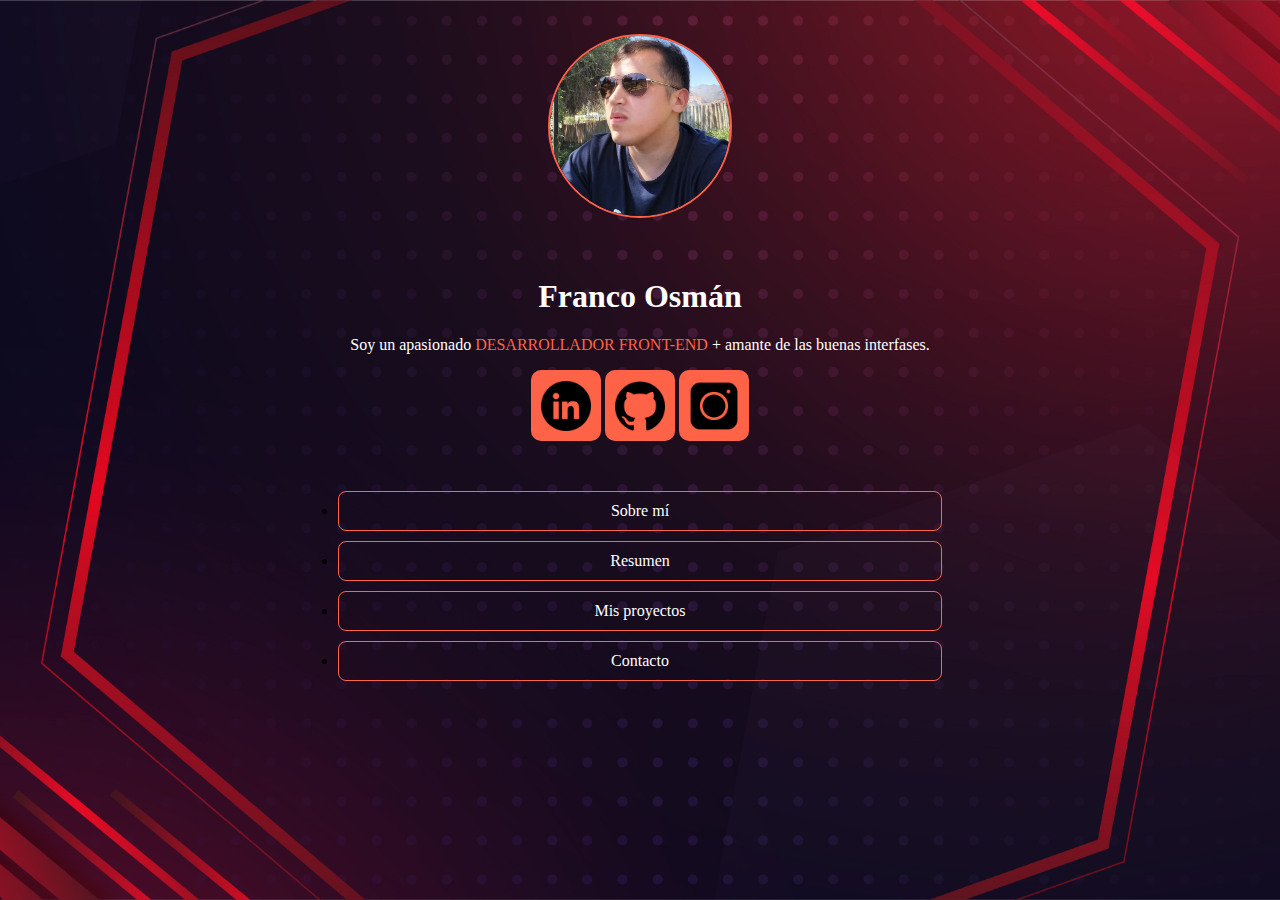
==== index.html @ 3772f9e6 "Portfolio 13-04" ====
<!DOCTYPE html>
<html lang="en">

<head>
    <meta charset="UTF-8">
    <meta http-equiv="X-UA-Compatible" content="IE=edge">
    <meta name="viewport" content="width=, initial-scale=1.0">
    <title>Franco Osmán | Desarrollador Front-End</title>
    <link rel="stylesheet" href="/css/landingpage.css">
    <!-- CSS only -->
    <link href="https://cdn.jsdelivr.net/npm/bootstrap@5.1.3/dist/css/bootstrap.min.css" rel="stylesheet"
        integrity="sha384-1BmE4kWBq78iYhFldvKuhfTAU6auU8tT94WrHftjDbrCEXSU1oBoqyl2QvZ6jIW3" crossorigin="anonymous">
</head>

<body>
    <!-- PRESENTACIÓN -->

    <div class="container-padre" id="inicio">
        <div class="box1">
            <img class="fotoPerfil" src="/asset/foto-perfil.jpg" alt="">
        </div>
        <div class="box2">
            <h1>Franco Osmán</h1>
            <p>Soy un apasionado <span>DESARROLLADOR FRONT-END</span> + amante de las buenas interfases.</p>

        </div>
        <div class="box3">
            <a href="https://www.linkedin.com/in/franco-emanuel-osm%C3%A1n-288898200/"><img class="icon-contacto"
                    src="/asset/linkedin.png" alt=""></a>
            <a href="https://github.com/Francoosman12"><img class="icon-contacto" src="/asset/github.png" alt=""></a>
            <a href="https://www.instagram.com/fran_osman12/?hl=es"><img class="icon-contacto" src="/asset/instagram.png" alt=""></a>
        </div>
        <div class="box4">
            <ul class="lista">
                <li class="lista1">
                    <a href="/sobremi.html" class="ov-btn-grow-skew">Sobre mí</a>
                </li>
                <li class="lista1">
                    <a href="/resumen.html" class="ov-btn-grow-skew">Resumen</a>
                </li>
                <li class="lista1">
                    <a href="/proyectos.html" class="ov-btn-grow-skew">Mis proyectos</a>
                </li>
                <li class="lista1">
                    <a href="/contacto.html" class="ov-btn-grow-skew">Contacto</a>
                </li>
            </ul>
        </div>
    </div>

    <!-- FIN DE PRESENTACIÓN -->


    <!-- JavaScript Bundle with Popper -->
    <script src="https://cdn.jsdelivr.net/npm/bootstrap@5.1.3/dist/js/bootstrap.bundle.min.js"
        integrity="sha384-ka7Sk0Gln4gmtz2MlQnikT1wXgYsOg+OMhuP+IlRH9sENBO0LRn5q+8nbTov4+1p"
        crossorigin="anonymous"></script>
</body>

</html>
---- css/landingpage.css ----
body{
    background-image: url(/asset/ABSTRACT_BACKGROUND_01.jpg);
    background-position: center center;
    background-repeat: no-repeat;
    background-attachment: fixed;
    background-size: cover;
    display: block;
}
html{
    margin: 2% 10%;
}
.container-padre{
    display: block;
    justify-content: center;
}
.box1{
    text-align: center;
}
.fotoPerfil{
    height: 180px;
    width: 180px;
    border-radius: 50%;
    border: 2px solid tomato;
    justify-content: center;
}
.fotoPerfil:hover{
border: 7px solid red;
height: 200px;
width: 200px;
}
.box2{
    color: white;
    padding-top: 35px;
    text-align: center;
}
span{
    color: tomato;
}
.box3{
    text-align: center;
}
.icon-contacto{
    width: 50px;
    height: 50px;
    padding: 1%;
    margin-bottom: 1%;
    background-color: tomato;
    border-radius: 10px;
}

.icon-contacto:hover{
    background-color: red;
    width: 55px;
    height: 55px;
}
.box4{
    text-align: center;
}

.lista{
    padding-top: 10px;
    padding-left: 20%;
    padding-right: 20%;
}
.lista1{
    padding-top: 10px;
}

/*** ESTILOS BOTÓN GROW SKEW ***/
.ov-btn-grow-skew {
    background: 0; /* color de fondo */
    color: #fff; /* color de fuente */
    border: 1px solid tomato; /* tamaño y color de borde */
    padding: 10px;
    border-radius: 8px; /* redondear bordes */
    position: relative;
    z-index: 1;
    overflow: hidden;
    display: block;
    text-decoration: none;
    text-align: center;
  }
  .ov-btn-grow-skew:hover {
    color: #fff;/* color de fuente hover */
  }
  .ov-btn-grow-skew::after {
    content: "";
    background: red; /* color de fondo hover */
    position: absolute;
    z-index: -1;
    padding: 16px 20px;
    display: block;
    left: -20%;
    right: -20%;
    top: 0;
    bottom: 0;
    transform: skewX(-45deg) scale(0, 1);
    transition: all 0.3s ease;
  }
  .ov-btn-grow-skew:hover::after {
    transition: all 0.3s ease-out;
    transform: skewX(-45deg) scale(1, 1);
  }
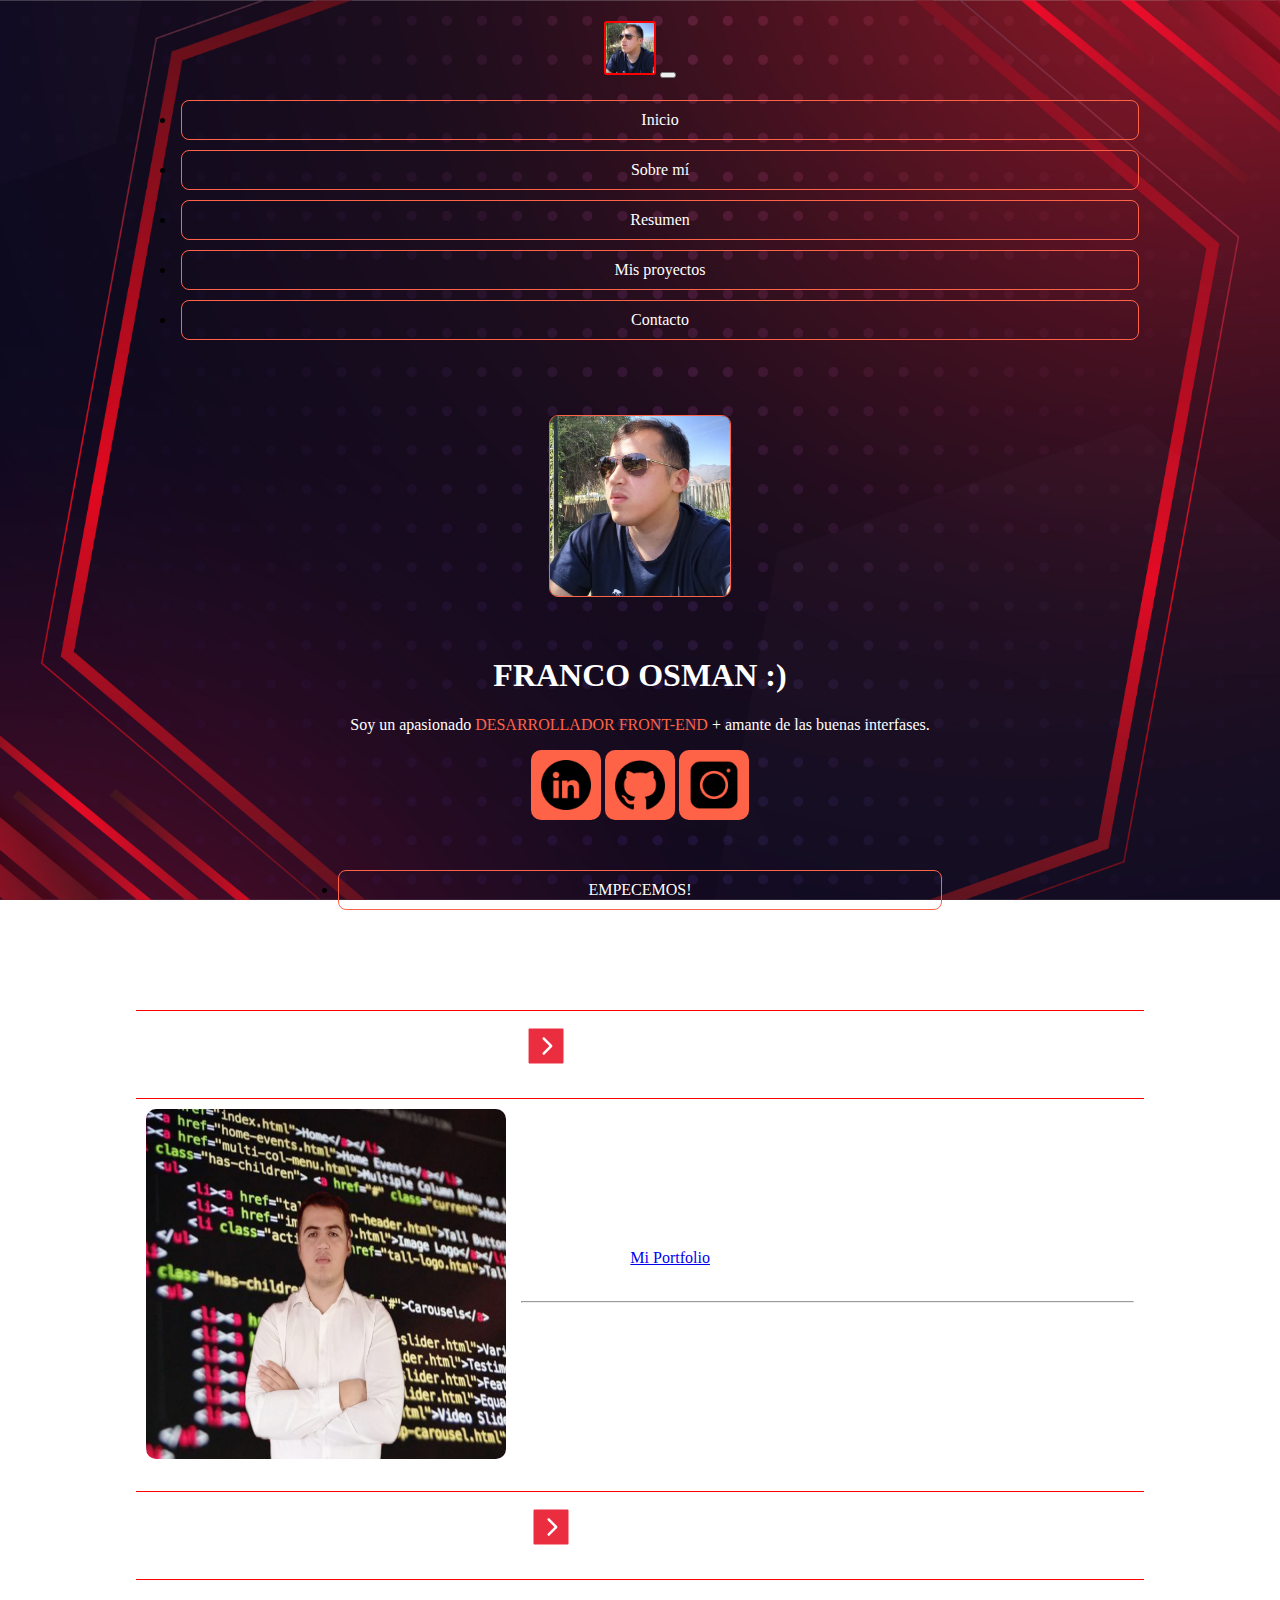
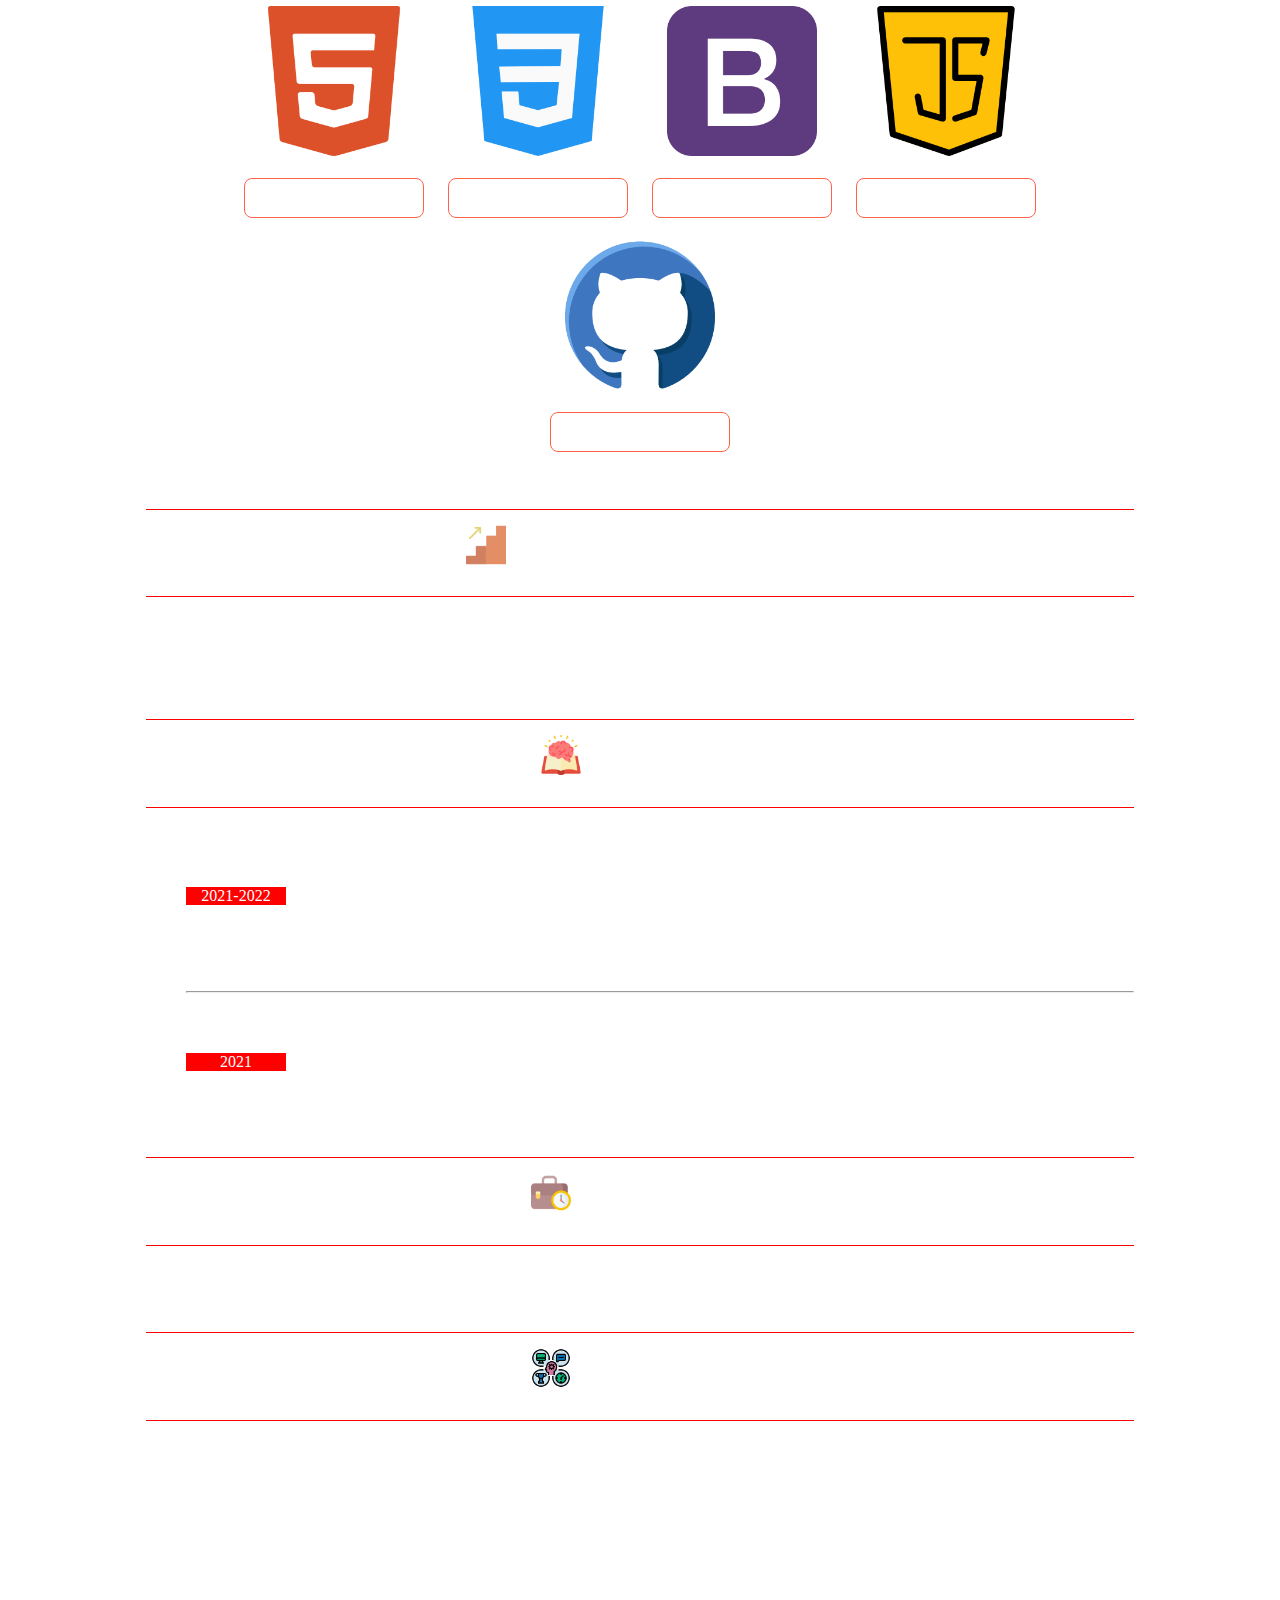
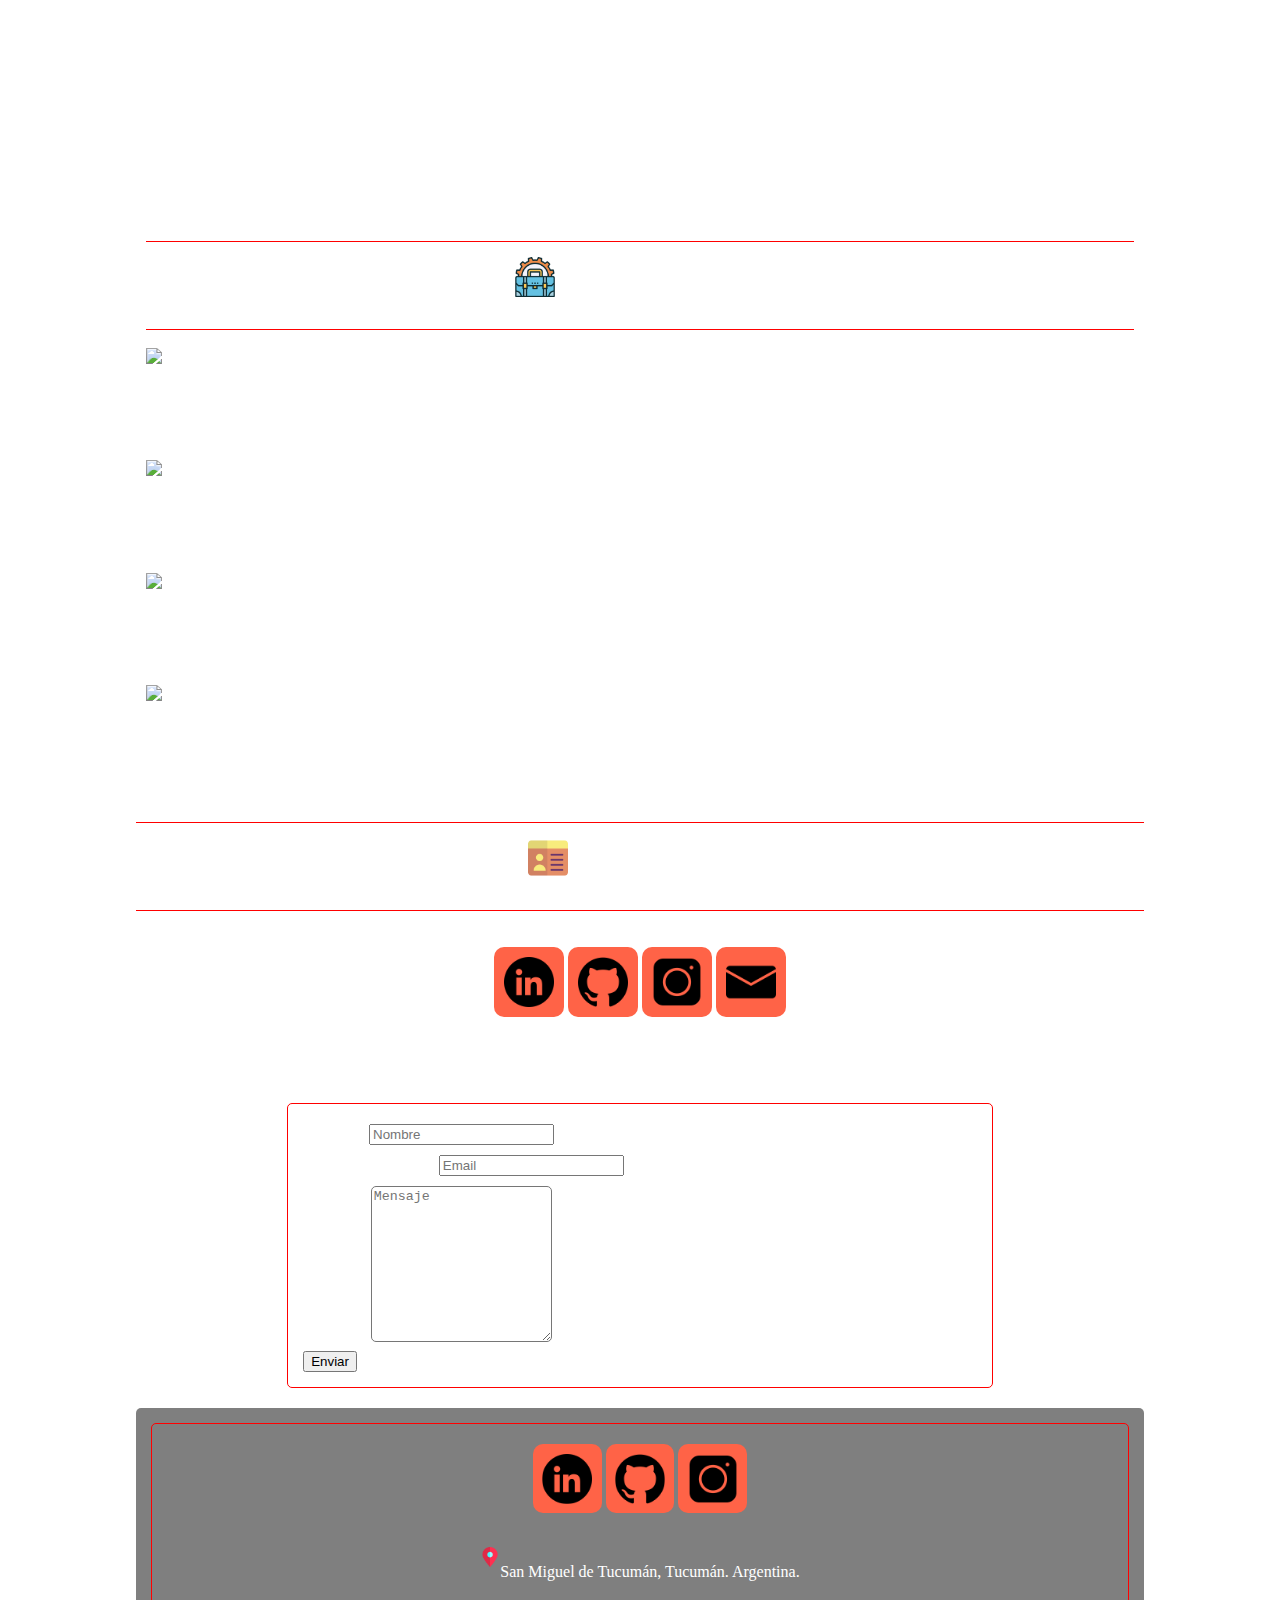
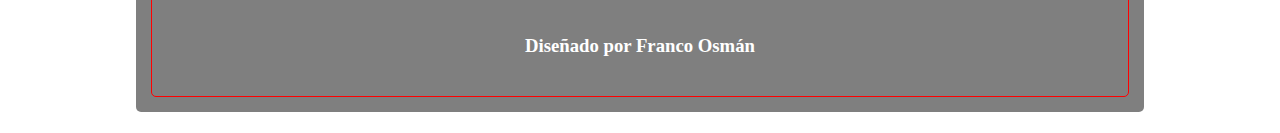
==== commit 9801a0fa: "Hice correcciones en la landig page y me falta separar bien las secciones" ====
--- a/index.html
+++ b/index.html
@@ -4,8 +4,12 @@
 <head>
     <meta charset="UTF-8">
     <meta http-equiv="X-UA-Compatible" content="IE=edge">
-    <meta name="viewport" content="width=, initial-scale=1.0">
+    <meta name="viewport" content="width=device-width, initial-scale=1.0">
     <title>Franco Osmán | Desarrollador Front-End</title>
+    <link rel="stylesheet" href="/css/index.css">
+    <link rel="stylesheet" href="/css/proyectos.css">
+    <link rel="stylesheet" href="/css/contacto.css">
+    <link rel="stylesheet" href="/css/resumen.css">
     <link rel="stylesheet" href="/css/landingpage.css">
     <!-- CSS only -->
     <link href="https://cdn.jsdelivr.net/npm/bootstrap@5.1.3/dist/css/bootstrap.min.css" rel="stylesheet"
@@ -13,44 +17,388 @@
 </head>
 
 <body>
-    <!-- PRESENTACIÓN -->
-
-    <div class="container-padre" id="inicio">
-        <div class="box1">
-            <img class="fotoPerfil" src="/asset/foto-perfil.jpg" alt="">
+    <div class="loader"></div>
+    <!-- SOBRE MÍ -->
+
+    <div id="sobremi">
+
+        <!-- Navbar -->
+
+        <nav class="navbar navbar-expand-lg navbar-dark">
+            <div class="container-fluid">
+                <a class="navbar-brand" href="#"><img class="foto-navbar" src="/asset/foto-perfil.jpg" alt=""></a>
+                <button class="navbar-toggler" type="button" data-bs-toggle="collapse"
+                    data-bs-target="#navbarSupportedContent" aria-controls="navbarSupportedContent"
+                    aria-expanded="false" aria-label="Toggle navigation">
+                    <span class="navbar-toggler-icon"></span>
+                </button>
+                <div class="collapse navbar-collapse" id="navbarSupportedContent">
+                    <ul class="navbar-nav">
+                        <li class="nav-item">
+                            <a class="nav-link ov-btn-grow-skew active" aria-current="page" href="/index.html">Inicio</a>
+                        </li>
+                        <li class="nav-item">
+                            <a class="nav-link ov-btn-grow-skew active" href="#sobremi">Sobre mí</a>
+                        </li>
+                        <li class="nav-item">
+                            <a class="nav-link ov-btn-grow-skew active" href="#resumen">Resumen</a>
+                        </li>
+                        <li class="nav-item">
+                            <a class="nav-link ov-btn-grow-skew active" href="#proyectos">Mis proyectos</a>
+                        </li>
+                        <li class="nav-item">
+                            <a class="nav-link ov-btn-grow-skew active" href="#contacto">Contacto</a>
+                        </li>
+                    </ul>
+                </div>
+            </div>
+        </nav>
+
+        <!-- FIN NAVBAR -->
+
+        <!-- PRESENTACIÓN -->
+
+        <div class="container-presentacion" id="inicio">
+            <div class="box1">
+                <img class="fotoPerfil" src="/asset/foto-perfil.jpg" alt="">
+            </div>
+            <div class="box2">
+                <h1>FRANCO OSMAN :)</h1>
+                <p>Soy un apasionado <span>DESARROLLADOR FRONT-END</span> + amante de las buenas interfases.</p>
+
+            </div>
+            <div class="box3">
+                <a href="https://www.linkedin.com/in/franco-emanuel-osm%C3%A1n-288898200/"><img class="icon-contacto"
+                        src="/asset/linkedin.png" alt=""></a>
+                <a href="https://github.com/Francoosman12"><img class="icon-contacto" src="/asset/github.png"
+                        alt=""></a>
+                <a href="https://www.instagram.com/fran_osman12/?hl=es"><img class="icon-contacto"
+                        src="/asset/instagram.png" alt=""></a>
+            </div>
+            <div class="box4">
+                <ul class="lista">
+                    <li class="lista1">
+                        <a href="#contacto" class="ov-btn-grow-skew">EMPECEMOS!</a>
+                    </li>
+
+                </ul>
+            </div>
         </div>
-        <div class="box2">
-            <h1>Franco Osmán</h1>
-            <p>Soy un apasionado <span>DESARROLLADOR FRONT-END</span> + amante de las buenas interfases.</p>
-
+
+        <!-- FIN DE PRESENTACIÓN -->
+
+        <!-- PERFIL -->
+
+        <div id="sobremi" class="perfil">
+            <div class="box-perfil">
+                <div class="titulos">
+                    <img src="/asset/proximo.png" alt="">
+                    <h2>ACERCA DE MÍ</h2>
+                </div>
+                <div class="box-perfil-1">
+                    <div class="fotoperfilcomienzo">
+                        <img class="fotoBoxPerfil" src="/asset/Picsart_22-04-05_13-58-50-4711111111111.jpg" alt="">
+                    </div>
+                    <div class="texto">
+                        <p>Mi objetivo es adentrarme en la industria IT; poder conseguir mi primer empleo y aplicar mis
+                            habilidades y conocimientos.</p>
+
+                        <ul>
+                            <li>País: Argentina</li>
+                            <li>Provincia: Tucumán</li>
+                            <li>Email: francoosman12@gmail.com</li>
+                            <li>Teléfono: +5493816436214</li>
+                            <li>Sitio web: <a href="https://franco-osman.netlify.app/landingpage.html">Mi Portfolio</a>
+                            </li>
+                            <li>Disponibilidad: Libre</li>
+                        </ul>
+                        <hr>
+                        <p>Me considero una persona responsable, detallista y dinámica; con motivación para el
+                            cumplimiento
+                            de objetivos y gran capacidad para el aprendizaje de nuevos conocimientos y superación
+                            de
+                            desafíos.
+                            Con mi formación considero que puedo aportar valor, trabajo en equipo y todo lo necesario
+                            para
+                            cumplir con los proyectos y expectativas que el puesto requiera.</p>
+                    </div>
+                    <br>
+                </div>
+                <br>
+                <div class="box-perfil-2">
+                    <div class="titulos">
+                        <img src="/asset/proximo.png" alt="">
+                        <h2>HABILIDADES</h2>
+                    </div>
+                    <br>
+                    <div class="habilidades">
+                        <div class="imagen-lenguaje">
+                            <div class="nombres">
+                                <img class="image" src="/asset/html5.png" alt="">
+                                <div class="name-lenguaje ov-btn-grow-skew">HTML5</div>
+                            </div>
+                            <div class="nombres">
+                                <img class="image" src="/asset/css-3.png" alt="">
+                                <div class="name-lenguaje ov-btn-grow-skew">CSS</div>
+                            </div>
+                            <div class="nombres">
+                                <img class="image" src="/asset/bootstrap.png" alt="">
+                                <div class="name-lenguaje ov-btn-grow-skew">BOOTSTRAP</div>
+                            </div>
+                            <div class="nombres">
+                                <img class="image" src="/asset/java-script.png" alt="">
+                                <div class="name-lenguaje ov-btn-grow-skew">JAVASCRIPT</div>
+                            </div>
+                            <div class="nombres">
+                                <img class="image" src="/asset/github2.png" alt="">
+                                <div class="name-lenguaje ov-btn-grow-skew">GITHUB</div>
+                            </div>
+                        </div>
+                    </div>
+                    <br>
+                </div>
+            </div>
         </div>
-        <div class="box3">
-            <a href="https://www.linkedin.com/in/franco-emanuel-osm%C3%A1n-288898200/"><img class="icon-contacto"
-                    src="/asset/linkedin.png" alt=""></a>
-            <a href="https://github.com/Francoosman12"><img class="icon-contacto" src="/asset/github.png" alt=""></a>
-            <a href="https://www.instagram.com/fran_osman12/?hl=es"><img class="icon-contacto" src="/asset/instagram.png" alt=""></a>
-        </div>
-        <div class="box4">
-            <ul class="lista">
-                <li class="lista1">
-                    <a href="/sobremi.html" class="ov-btn-grow-skew">Sobre mí</a>
-                </li>
-                <li class="lista1">
-                    <a href="/resumen.html" class="ov-btn-grow-skew">Resumen</a>
-                </li>
-                <li class="lista1">
-                    <a href="/proyectos.html" class="ov-btn-grow-skew">Mis proyectos</a>
-                </li>
-                <li class="lista1">
-                    <a href="/contacto.html" class="ov-btn-grow-skew">Contacto</a>
-                </li>
-            </ul>
-        </div>
+
+        <!-- FIN PERFIL -->
+
+        <!-- RESUMEN -->
+
+        <nav id="resumen" class="resumen">
+            <nav class="box-resumen">
+                <nav class="box-carrera">
+                    <div class="titulos">
+                        <img src="/asset/stairs.png" alt="">
+                        <h2>CARRERA PROFESIONAL</h2>
+                    </div>
+                    <br>
+                    <P>Soy una persona emprendedora, dedicada y aprendiz de habilidades para la resolución de problemas
+                        y la eficacia del tiempo. Al trabajar en equipo me llevo bien; creo siempre que mi compañero
+                        tiene las mismas capacidades que tenemos todos para resolver una situación. Así también,
+                        puedo tomar la iniciativa por mi cuenta y liderar el camino a la solución. Trabajo de forma
+                        comprometida en mi desarrollo como profesional para mejorar mis habilidades. Estoy dispuesto al
+                        aprendizaje de nuevas tecnologías adicionales y lenguajes. </P>
+                </nav>
+                <nav class="box-educacion">
+                    <div class="titulos">
+                        <img src="/asset/libro.png" alt="">
+                        <h2>EDUCACIÓN</h2>
+                    </div>
+                    <br>
+                    <ul>
+                        <li>
+                            <h4>DESARROLLADOR FULL-STACK</h4>
+                            <div class="años">2021-2022</div>
+                            <br>
+                            <p>Realizo actualmente el curso de Desarrollador web Full-Stack en Rolling Code School. Al
+                                final de mi cursado seré un Desarrollador Front-End, Back-End y también interactuar con
+                                la
+                                Base de Datos.</p>
+                        </li>
+                        <hr>
+                        <li>
+                            <h4>MENTORÍA EN MARKETING DIGITAL</h4>
+                            <div class="años">2021</div>
+                            <br>
+                            <P>Mentoría sobre Marketing Digital, donde aprendí con mucha creatividad el desarrollo para
+                                producir cambios y acompañar el avance y gestión para la mejora y obtención de
+                                resultados positivos para una empresa.</P>
+                        </li>
+                    </ul>
+
+                </nav>
+                <nav class="box-experiencia">
+                    <div class="titulos">
+                        <img src="/asset/horas-laborales.png" alt="">
+                        <h2>EXPERIENCIA</h2>
+                    </div>
+                    <br>
+                    <p>#opentowork</p>
+                    <br>
+                </nav>
+                <nav class="habilidades">
+                    <div class="titulos">
+                        <img src="/asset/desarrollo-de-habilidades.png" alt="">
+                        <h2>HABILIDADES</h2>
+                    </div>
+                    <br>
+                    <div class="titulo-habilidad">
+                        <div class="habilidadesGenerales">
+                            <h5>HTML5</h5>
+                            <div class="progress">
+                                <div class="progress-bar" role="progressbar" style="width: 90%;" aria-valuenow="25"
+                                    aria-valuemin="0" aria-valuemax="100">90%</div>
+                            </div>
+                        </div>
+                        <br>
+                        <div class="habilidadesGenerales">
+                            <h5>CSS</h5>
+                            <div class="progress">
+                                <div class="progress-bar" role="progressbar" style="width: 90%;" aria-valuenow="25"
+                                    aria-valuemin="0" aria-valuemax="100">90%</div>
+                            </div>
+                        </div>
+                        <br>
+                        <div class="habilidadesGenerales">
+                            <h5>JAVASCRIPT</h5>
+                            <div class="progress">
+                                <div class="progress-bar" role="progressbar" style="width: 50%;" aria-valuenow="25"
+                                    aria-valuemin="0" aria-valuemax="100">50%</div>
+                            </div>
+                        </div>
+                        <br>
+                        <div class="habilidadesGenerales">
+                            <h5>BOOTSTRAP</h5>
+                            <div class="progress">
+                                <div class="progress-bar" role="progressbar" style="width: 75%;" aria-valuenow="25"
+                                    aria-valuemin="0" aria-valuemax="100">75%</div>
+                            </div>
+                        </div>
+
+
+
+                    </div>
+                </nav>
+            </nav>
+
+            <!-- FIN RESUMEN -->
+
+            <!-- PROYECTOS -->
+
+            <nav id="proyectos" class="proyectos">
+                <div class="titulos">
+                    <img src="/asset/management.png" alt="">
+                    <h2>MIS PROYECTOS</h2>
+                </div>
+                <br>
+                <div class="tarjetas">
+                    <div class="row row-cols-1 row-cols-md-2 g-4">
+                        <div class="col">
+                            <div class="card bg-danger">
+                                <img src="..." class="card-img-top" alt="...">
+                                <div class="card-body">
+                                    <h5 class="card-title">Card title</h5>
+                                    <p class="card-text">This is a longer card with supporting text below as a natural
+                                        lead-in to additional content. This content is a little bit longer.</p>
+                                </div>
+                            </div>
+                        </div>
+                        <div class="col">
+                            <div class="card bg-danger">
+                                <img src="..." class="card-img-top" alt="...">
+                                <div class="card-body">
+                                    <h5 class="card-title">Card title</h5>
+                                    <p class="card-text">This is a longer card with supporting text below as a natural
+                                        lead-in to additional content. This content is a little bit longer.</p>
+                                </div>
+                            </div>
+                        </div>
+                        <div class="col">
+                            <div class="card bg-danger">
+                                <img src="..." class="card-img-top" alt="...">
+                                <div class="card-body">
+                                    <h5 class="card-title">Card title</h5>
+                                    <p class="card-text">This is a longer card with supporting text below as a natural
+                                        lead-in to additional content.</p>
+                                </div>
+                            </div>
+                        </div>
+                        <div class="col">
+                            <div class="card bg-danger">
+                                <img src="..." class="card-img-top" alt="...">
+                                <div class="card-body">
+                                    <h5 class="card-title">Card title</h5>
+                                    <p class="card-text">This is a longer card with supporting text below as a natural
+                                        lead-in to additional content. This content is a little bit longer.</p>
+                                </div>
+                            </div>
+                        </div>
+                    </div>
+                </div>
+            </nav>
+
+            <!-- FIN PROYECTOS -->
+
+            <!-- CONTACTO -->
+
+            <nav id="contacto" class="contacto">
+                <div class="titulos">
+                    <img src="/asset/contact-information.png" alt="">
+                    <h2>CONTÁCTAME</h2>
+                </div>
+                <br>
+                <br>
+                <div class="box3">
+                    <a href="https://www.linkedin.com/in/franco-emanuel-osm%C3%A1n-288898200/"><img
+                            class="icon-contacto" src="/asset/linkedin.png" alt=""></a>
+                    <a href="https://github.com/Francoosman12"><img class="icon-contacto" src="/asset/github.png"
+                            alt=""></a>
+                    <a href="https://www.instagram.com/fran_osman12/"><img class="icon-contacto"
+                            src="/asset/instagram.png" alt=""></a>
+                    <a href="https://github.com/Francoosman12"><img class="icon-contacto" src="/asset/letter.png"
+                            alt=""></a>
+                </div>
+                <br>
+                <br>
+                ---- O ----
+                <br>
+                <br>
+                <div class="formulario-contacto">
+                    <form class="formulario col-12">
+                        <div class="clase-form">
+                            <div class="form-group">
+                                <label for="inputNombre">Nombre:</label>
+                                <input type="name" class="form-control" id="inputNombre" placeholder="Nombre" required>
+                            </div>
+                        </div>
+                        <div class="clase-form">
+                            <div class="form-group">
+                                <label for="inputEmail">Correo Electrónico:</label>
+                                <input type="email" class="form-control" id="inputEmail" placeholder="Email" required>
+                            </div>
+                        </div>
+                        <div class="clase-form">
+                            <div class="form-group">
+                                <label for="inputMensaje">Mensaje:</label>
+                                <textarea name="" id="inputMensaje" rows="10" class="col-12" style="border-radius: 5px;"
+                                    placeholder="Mensaje" required></textarea>
+                            </div>
+                        </div>
+                        <button type="submit" class="btn btn-danger boton1">Enviar</button>
+                    </form>
+                </div>
+            </nav>
+
+            <!-- FIN CONTACTO -->
+
+            <!-- FOOTER -->
+            <div class="footer">
+                <div class="container-footer">
+                    <div class="redes">
+                        <a href="https://www.linkedin.com/in/franco-emanuel-osm%C3%A1n-288898200/"><img
+                                class="icon-contacto" src="/asset/linkedin.png" alt=""></a>
+                        <a href="https://github.com/Francoosman12"><img class="icon-contacto" src="/asset/github.png"
+                                alt=""></a>
+                        <a href="https://www.instagram.com/fran_osman12/?hl=es"><img class="icon-contacto"
+                                src="/asset//instagram.png" alt=""></a>
+                    </div>
+                    <div class="informacion">
+                        <img src="/asset/location-pin.png" alt="">
+                        <p>San Miguel de Tucumán, Tucumán. Argentina.</p>
+                    </div>
+                    <h3>Diseñado por Franco Osmán</h3>
+                </div>
+            </div>
+
+
     </div>
 
-    <!-- FIN DE PRESENTACIÓN -->
-
-
+    <script src="https://ajax.googleapis.com/ajax/libs/jquery/2.2.4/jquery.min.js"></script>
+    <script type="text/javascript">
+        $(window).load(function() {
+            $(".loader").fadeOut("slow");
+        });
+        </script>
     <!-- JavaScript Bundle with Popper -->
     <script src="https://cdn.jsdelivr.net/npm/bootstrap@5.1.3/dist/js/bootstrap.bundle.min.js"
         integrity="sha384-ka7Sk0Gln4gmtz2MlQnikT1wXgYsOg+OMhuP+IlRH9sENBO0LRn5q+8nbTov4+1p"
--- a/css/index.css
+++ b/css/index.css
@@ -0,0 +1,210 @@
+body{
+    background-image: url(/asset/ABSTRACT_BACKGROUND_01.jpg);
+    background-position: center center;
+    background-repeat: no-repeat;
+    background-attachment: fixed;
+    background-size: cover;
+    display: block;
+}
+html{
+    margin: 1% 10%;
+}
+.loader {
+    position: fixed;
+    left: 0px;
+    top: 0px;
+    width: 100%;
+    height: 100%;
+    z-index: 9999;
+    background: url('images/pageLoader.gif') 50% 50% no-repeat rgb(249,249,249);
+    opacity: .8;
+}
+/*** ESTILOS BOTÓN GROW SKEW ***/
+.ov-btn-grow-skew {
+    background: 0; /* color de fondo */
+    color: #fff; /* color de fuente */
+    border: 1px solid tomato; /* tamaño y color de borde */
+    padding: 10px;
+    border-radius: 8px; /* redondear bordes */
+    position: relative;
+    z-index: 1;
+    overflow: hidden;
+    display: block;
+    text-decoration: none;
+    text-align: center;
+  }
+  .ov-btn-grow-skew:hover {
+    color: #fff;/* color de fuente hover */
+  }
+  .ov-btn-grow-skew::after {
+    content: "";
+    background: red; /* color de fondo hover */
+    position: absolute;
+    z-index: -1;
+    padding: 16px 20px;
+    display: block;
+    left: -20%;
+    right: -20%;
+    top: 0;
+    bottom: 0;
+    transform: skewX(-45deg) scale(0, 1);
+    transition: all 0.3s ease;
+  }
+  .ov-btn-grow-skew:hover::after {
+    transition: all 0.3s ease-out;
+    transform: skewX(-45deg) scale(1, 1);
+  }
+
+ /* NAVBAR*/
+
+ .navbar{
+     text-align: center;
+     background-color: rgba(0, 0, 0, 0);
+     border-radius: 5px;
+ }
+ .foto-navbar{
+     border-radius: 5%;
+     height: 50px;
+     border: 2px solid red;
+ }
+ .nav-link{
+     color: #fff;
+     justify-content: center;
+ }
+ .navbar-brand{
+     color: #fff;
+ }
+ .nav-item{
+
+    padding: 5px;
+ }
+#navbarSupportedContent{
+    justify-content: end;
+}
+
+/* FIN NAVBAR */
+
+/* PERFIL */
+
+.perfil{
+    margin-top: 15px;
+    /* background-color: rgba(0, 0, 0, 0.5); */
+    border-radius: 5px;
+}
+.fotoBoxPerfil{
+    height: 350px;
+    width: 360px;
+    border-radius: 10px;
+}
+.box-perfil-1{
+    display: flex;
+    padding: 10px;
+}
+.box-perfil-1 p{
+    color: #fff;
+}
+.texto{
+    color: #fff;
+    padding-left: 15px;
+}
+
+.titulos{
+    display: flex;
+    justify-content: center;
+    color: #fff;
+    border-top: 1px solid red;
+    border-bottom: 1px solid red;
+    padding: 10px;
+}
+.titulos img{
+    height: 40px;
+    width: 40px;
+    padding: 5px;
+}
+.imagen-lenguaje {
+    display: block;
+    justify-content: center;
+    flex-wrap: wrap;
+    text-align: center;
+}
+.nombres {
+    width: 200px;
+    height: 200px;
+    display: inline-block;
+    align-items: center;
+}
+
+.image {
+    width: 150px;
+    height: 150px;
+    display: inline-block;
+    align-items: center;
+    background-color: transparent;
+    border-radius: 10px;
+    padding: 8px;
+}
+.name-lenguaje {
+    text-align: center;
+    margin: 10px;
+    color: white;
+}
+
+/* FIN PERFIL */
+
+/* FOOTER */
+.footer{
+    text-align: center;
+    background-color: rgba(0, 0, 0, 0.5);
+    margin-top: 15px;
+    padding: 15px;
+    border-radius: 5px;
+    display:block;
+    
+}
+.container-footer{
+    padding: 20px;
+    border: 1px solid red;
+    border-radius: 5px;
+}
+.icon-contacto{
+    width: 50px;
+    height: 50px;
+    padding: 1%;
+    background-color: tomato;
+    border-radius: 10px;
+}
+
+.informacion{
+    padding: 20px;
+    color: #fff;
+    display: flex;
+    justify-content: center;
+}
+
+.informacion img{
+    height: 20px;
+}
+
+@media only screen and (max-width: 850px){
+    .box-perfil-1{
+        display: block;
+        padding: 10px;
+    }
+    .fotoBoxPerfil{
+        height: 200px;
+        width: 200px;
+        border-radius: 5px;
+    }
+    .titulos img{
+       height: 30px;
+       width: 30px;
+    }
+    .texto{
+        padding: 5px;
+    }
+
+    .fotoperfilcomienzo{
+        text-align: center;
+    }
+
+}--- a/css/proyectos.css
+++ b/css/proyectos.css
@@ -0,0 +1,69 @@
+
+/*** ESTILOS BOTÓN GROW SKEW ***/
+.ov-btn-grow-skew {
+    background: 0; /* color de fondo */
+    color: #fff; /* color de fuente */
+    border: 1px solid tomato; /* tamaño y color de borde */
+    padding: 10px;
+    border-radius: 8px; /* redondear bordes */
+    position: relative;
+    z-index: 1;
+    overflow: hidden;
+    display: block;
+    text-decoration: none;
+    text-align: center;
+  }
+  .ov-btn-grow-skew:hover {
+    color: #fff;/* color de fuente hover */
+  }
+  .ov-btn-grow-skew::after {
+    content: "";
+    background: red; /* color de fondo hover */
+    position: absolute;
+    z-index: -1;
+    padding: 16px 20px;
+    display: block;
+    left: -20%;
+    right: -20%;
+    top: 0;
+    bottom: 0;
+    transform: skewX(-45deg) scale(0, 1);
+    transition: all 0.3s ease;
+  }
+  .ov-btn-grow-skew:hover::after {
+    transition: all 0.3s ease-out;
+    transform: skewX(-45deg) scale(1, 1);
+  }
+
+ 
+
+/* TARJETAS */
+.titulos{
+    border-top: 1px solid red;
+    border-bottom: 1px solid red;
+    padding: 10px;
+    display: flex;
+}
+.titulos img{
+    height: 40px;
+    width: 40px;
+}
+.titulos h2{
+    padding-left: 10px;
+    color: #fff;
+}
+.proyectos{
+    margin-top: 15px;
+    /* background-color: rgba(0, 0, 0, 0.5); */
+    padding: 10px;
+    border-radius: 5px;
+}
+.card-group{
+    padding: 10px;
+}
+.card-title{
+    color: #fff;
+}
+/* FIN TARJETAS */
+
+
--- a/css/contacto.css
+++ b/css/contacto.css
@@ -0,0 +1,94 @@
+
+/*** ESTILOS BOTÓN GROW SKEW ***/
+.ov-btn-grow-skew {
+    background: 0; /* color de fondo */
+    color: #fff; /* color de fuente */
+    border: 1px solid tomato; /* tamaño y color de borde */
+    padding: 10px;
+    border-radius: 8px; /* redondear bordes */
+    position: relative;
+    z-index: 1;
+    overflow: hidden;
+    display: block;
+    text-decoration: none;
+    text-align: center;
+  }
+  .ov-btn-grow-skew:hover {
+    color: #fff;/* color de fuente hover */
+  }
+  .ov-btn-grow-skew::after {
+    content: "";
+    background: red; /* color de fondo hover */
+    position: absolute;
+    z-index: -1;
+    padding: 16px 20px;
+    display: block;
+    left: -20%;
+    right: -20%;
+    top: 0;
+    bottom: 0;
+    transform: skewX(-45deg) scale(0, 1);
+    transition: all 0.3s ease;
+  }
+  .ov-btn-grow-skew:hover::after {
+    transition: all 0.3s ease-out;
+    transform: skewX(-45deg) scale(1, 1);
+  }
+
+/* CONTACTO */
+
+.contacto{
+    /* background-color: rgba(0, 0, 0, 0.5); */
+    margin-top: 15px;
+    border-radius: 5px;
+    text-align: center;
+    color: #fff;
+}
+.titulos{
+    border-top: 1px solid red;
+    border-bottom: 1px solid red;
+    padding: 10px;
+    display: flex;
+}
+.titulos img{
+    height: 40px;
+    width: 40px;
+}
+.titulos h2{
+    padding-left: 10px;
+    color: #fff;
+}
+.box3{
+    text-align: center;
+}
+
+.formulario-contacto{
+    text-align: start;
+    display: block;
+    justify-content: center;
+    padding-left: 15%;
+    padding-right: 15%;
+}
+.form-group{
+    padding: 5px;
+    color: #fff;
+}
+.formulario{
+    margin-bottom: 20px;
+    border: 1px solid red;
+    padding: 15px;
+    border-radius: 5px;
+    display: block;
+}
+
+/* FIN CONTACTO */
+
+
+@media only screen and (max-width: 850px){
+    
+    .formulario-contacto{
+        padding-left: 0%;
+        padding-right: 0%;
+    }
+
+}--- a/css/resumen.css
+++ b/css/resumen.css
@@ -0,0 +1,70 @@
+
+/*** ESTILOS BOTÓN GROW SKEW ***/
+.ov-btn-grow-skew {
+    background: 0; /* color de fondo */
+    color: #fff; /* color de fuente */
+    border: 1px solid tomato; /* tamaño y color de borde */
+    padding: 10px;
+    border-radius: 8px; /* redondear bordes */
+    position: relative;
+    z-index: 1;
+    overflow: hidden;
+    display: block;
+    text-decoration: none;
+    text-align: center;
+  }
+  .ov-btn-grow-skew:hover {
+    color: #fff;/* color de fuente hover */
+  }
+  .ov-btn-grow-skew::after {
+    content: "";
+    background: red; /* color de fondo hover */
+    position: absolute;
+    z-index: -1;
+    padding: 16px 20px;
+    display: block;
+    left: -20%;
+    right: -20%;
+    top: 0;
+    bottom: 0;
+    transform: skewX(-45deg) scale(0, 1);
+    transition: all 0.3s ease;
+  }
+  .ov-btn-grow-skew:hover::after {
+    transition: all 0.3s ease-out;
+    transform: skewX(-45deg) scale(1, 1);
+  }
+
+
+/* RESUMEN */
+
+.resumen{
+    display: block;
+    /* background-color: rgba(0, 0, 0, 0.5); */
+    margin-top: 15px;
+    border-radius: 5px;
+    color: #fff;
+}
+.box-resumen{
+    padding: 10px;
+}
+.titulos{
+    border-top: 1px solid red;
+    border-bottom: 1px solid red;
+    padding: 10px;
+    display: flex;
+}
+.titulos img{
+    height: 40px;
+    width: 40px;
+}
+.titulos h2{
+    padding-left: 10px;
+}
+.años{
+    background-color: red;
+    width: 100px;
+    text-align: center;
+}
+
+/* FIN RESUMEN */--- a/css/landingpage.css
+++ b/css/landingpage.css
@@ -1,17 +1,8 @@
-body{
-    background-image: url(/asset/ABSTRACT_BACKGROUND_01.jpg);
-    background-position: center center;
-    background-repeat: no-repeat;
-    background-attachment: fixed;
-    background-size: cover;
-    display: block;
-}
-html{
-    margin: 2% 10%;
-}
-.container-padre{
+.container-presentacion{
     display: block;
     justify-content: center;
+    margin-top: 70px;
+    margin-bottom: 100px;
 }
 .box1{
     text-align: center;
@@ -19,14 +10,14 @@
 .fotoPerfil{
     height: 180px;
     width: 180px;
-    border-radius: 50%;
-    border: 2px solid tomato;
+    border-radius: 5%;
+    border: 1px solid tomato;
     justify-content: center;
 }
 .fotoPerfil:hover{
-border: 7px solid red;
-height: 200px;
-width: 200px;
+border: 2px solid red;
+height: 190px;
+width: 190px;
 }
 .box2{
     color: white;
@@ -50,8 +41,8 @@
 
 .icon-contacto:hover{
     background-color: red;
-    width: 55px;
-    height: 55px;
+    width: 52px;
+    height: 52px;
 }
 .box4{
     text-align: center;
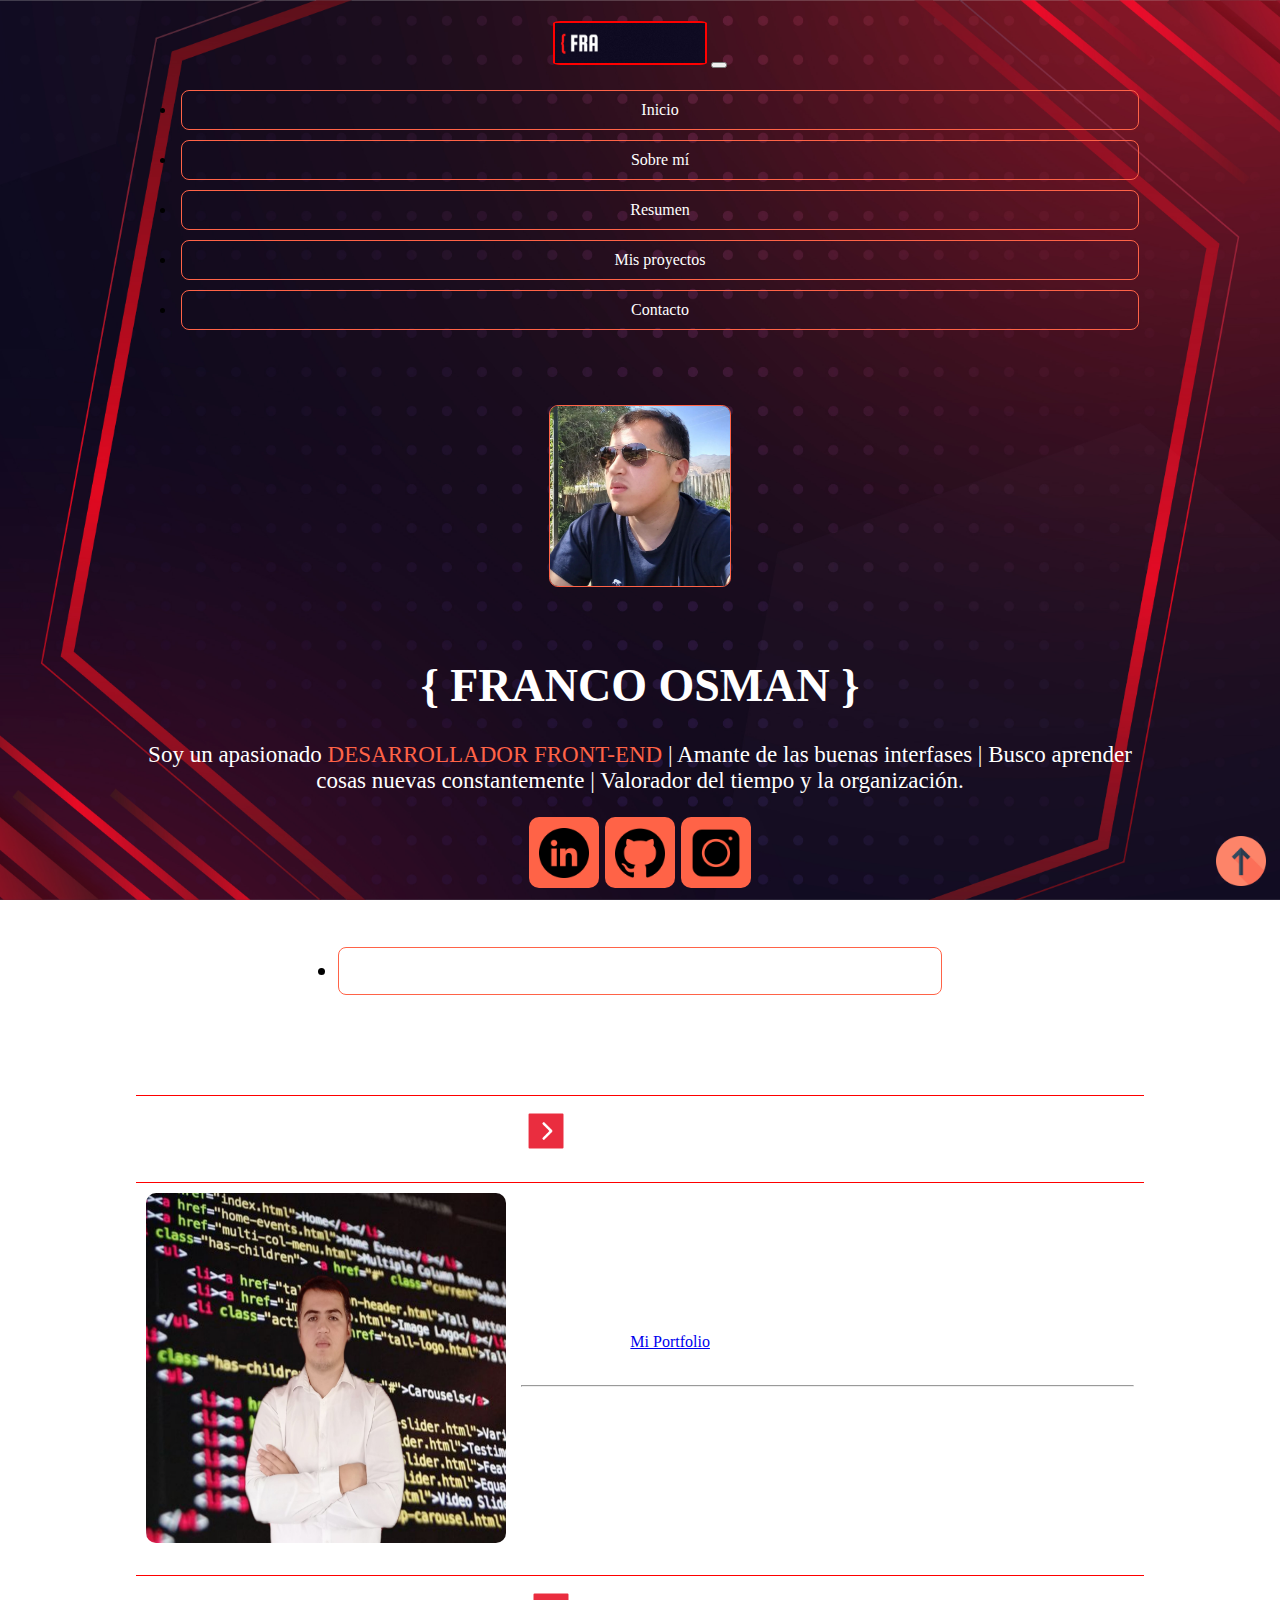
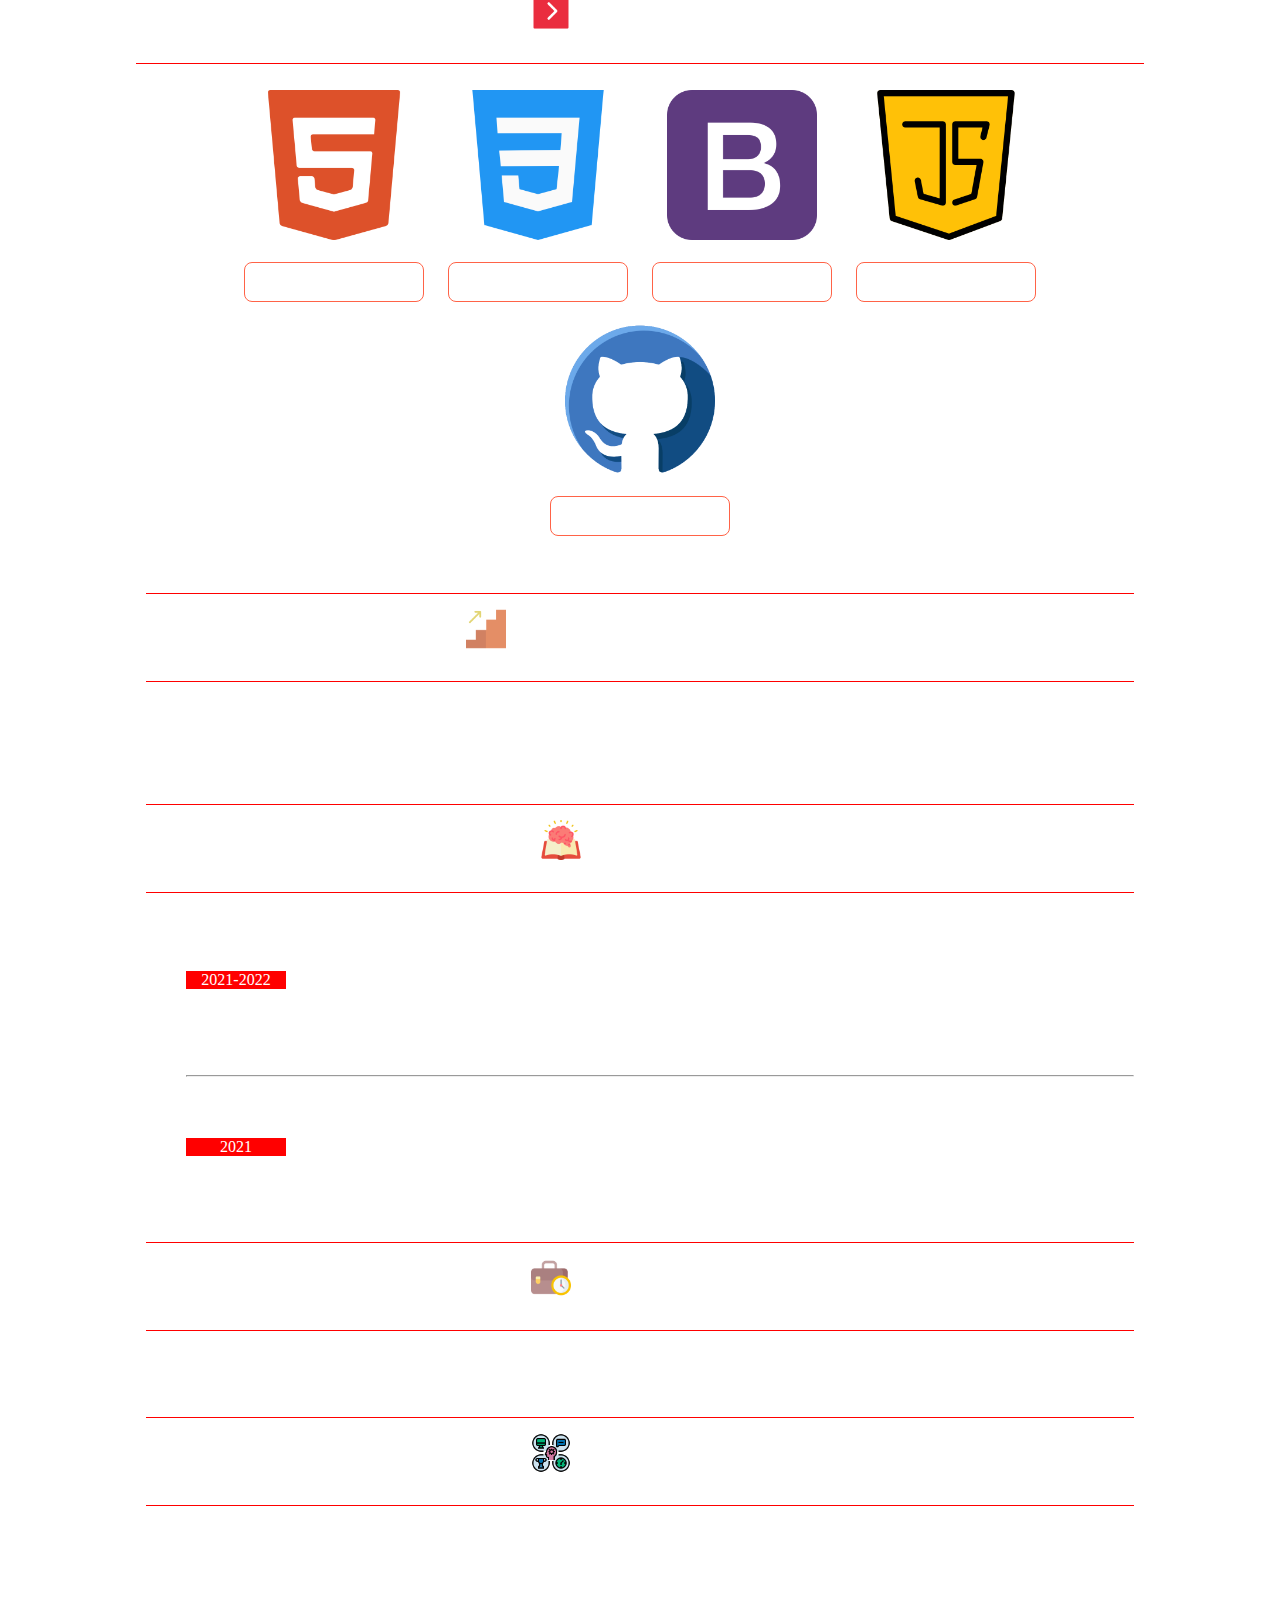
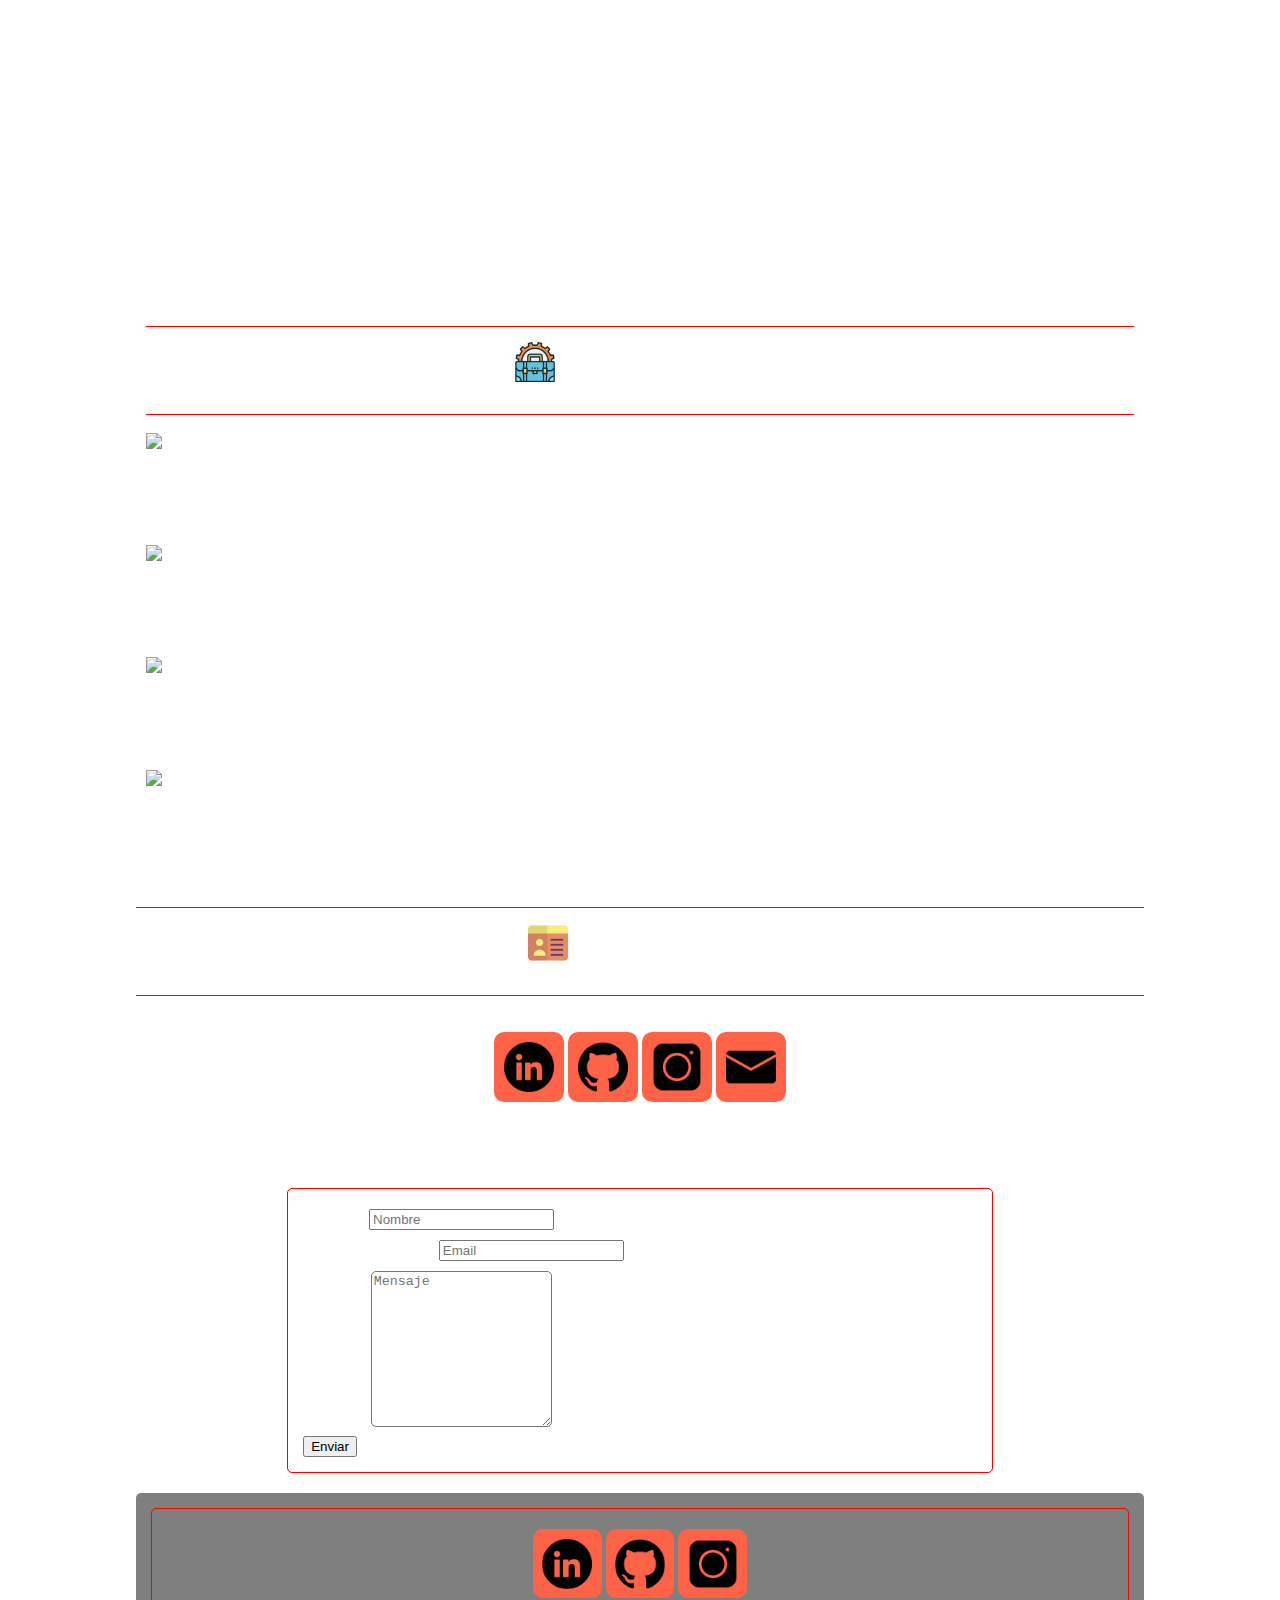
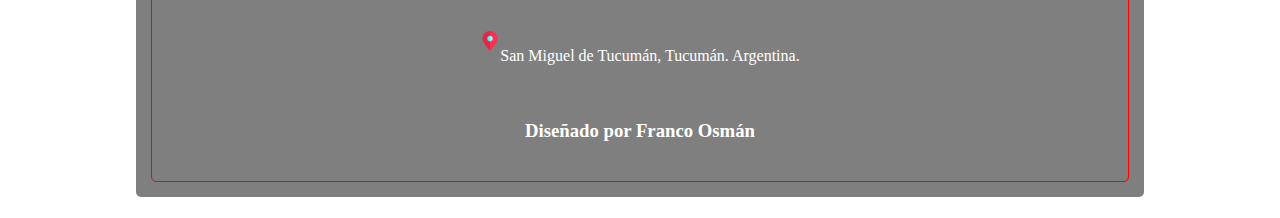
==== commit 85aac471: "Agregue preload, cambie enlaces" ====
--- a/index.html
+++ b/index.html
@@ -11,6 +11,9 @@
     <link rel="stylesheet" href="/css/contacto.css">
     <link rel="stylesheet" href="/css/resumen.css">
     <link rel="stylesheet" href="/css/landingpage.css">
+    <link rel="stylesheet" href="/css/gotop.css">
+    
+
     <!-- CSS only -->
     <link href="https://cdn.jsdelivr.net/npm/bootstrap@5.1.3/dist/css/bootstrap.min.css" rel="stylesheet"
         integrity="sha384-1BmE4kWBq78iYhFldvKuhfTAU6auU8tT94WrHftjDbrCEXSU1oBoqyl2QvZ6jIW3" crossorigin="anonymous">
@@ -18,15 +21,12 @@
 
 <body>
     <div class="loader"></div>
-    <!-- SOBRE MÍ -->
-
-    <div id="sobremi">
 
         <!-- Navbar -->
 
         <nav class="navbar navbar-expand-lg navbar-dark">
             <div class="container-fluid">
-                <a class="navbar-brand" href="#"><img class="foto-navbar" src="/asset/foto-perfil.jpg" alt=""></a>
+                <a class="navbar-brand" href="#"><img class="foto-navbar" src="/asset/FRANCO OSMAN (1).gif" alt=""></a>
                 <button class="navbar-toggler" type="button" data-bs-toggle="collapse"
                     data-bs-target="#navbarSupportedContent" aria-controls="navbarSupportedContent"
                     aria-expanded="false" aria-label="Toggle navigation">
@@ -63,8 +63,8 @@
                 <img class="fotoPerfil" src="/asset/foto-perfil.jpg" alt="">
             </div>
             <div class="box2">
-                <h1>FRANCO OSMAN :)</h1>
-                <p>Soy un apasionado <span>DESARROLLADOR FRONT-END</span> + amante de las buenas interfases.</p>
+                <h1>{ FRANCO OSMAN } </h1>
+                <p>Soy un apasionado <span>DESARROLLADOR FRONT-END</span> | Amante de las buenas interfases | Busco aprender cosas nuevas constantemente | Valorador del tiempo y la organización.</p>
 
             </div>
             <div class="box3">
@@ -78,7 +78,7 @@
             <div class="box4">
                 <ul class="lista">
                     <li class="lista1">
-                        <a href="#contacto" class="ov-btn-grow-skew">EMPECEMOS!</a>
+                        <a href="#contacto" class="ov-btn-grow-skew">Empecemos!</a>
                     </li>
 
                 </ul>
@@ -335,8 +335,8 @@
                             alt=""></a>
                     <a href="https://www.instagram.com/fran_osman12/"><img class="icon-contacto"
                             src="/asset/instagram.png" alt=""></a>
-                    <a href="https://github.com/Francoosman12"><img class="icon-contacto" src="/asset/letter.png"
-                            alt=""></a>
+                            <a href="mailto:francoosman12@gmail.com?subject=Me gustaría contactarte!&body=Quiero tener mas informacion sobre tí. Me gustaría trabajar contigo!"><img class="icon-contacto" src="/asset/letter.png"
+                                alt=""></a>
                 </div>
                 <br>
                 <br>
@@ -392,6 +392,11 @@
 
 
     </div>
+    <div class="gotop-container">
+        <div class="gotop-boton">
+            <a href="/index.html"><img src="/asset/up-arrow.png" alt=""></a>
+        </div>
+    </div>
 
     <script src="https://ajax.googleapis.com/ajax/libs/jquery/2.2.4/jquery.min.js"></script>
     <script type="text/javascript">
@@ -399,6 +404,8 @@
             $(".loader").fadeOut("slow");
         });
         </script>
+    <script src="https://your-site-or-cdn.com/fontawesome/v6.1.1/js/all.js" data-auto-replace-svg="nest"></script>
+   
     <!-- JavaScript Bundle with Popper -->
     <script src="https://cdn.jsdelivr.net/npm/bootstrap@5.1.3/dist/js/bootstrap.bundle.min.js"
         integrity="sha384-ka7Sk0Gln4gmtz2MlQnikT1wXgYsOg+OMhuP+IlRH9sENBO0LRn5q+8nbTov4+1p"
--- a/css/index.css
+++ b/css/index.css
@@ -1,3 +1,7 @@
+html{
+    margin: 1% 10%;
+    scroll-behavior: smooth;
+}
 body{
     background-image: url(/asset/ABSTRACT_BACKGROUND_01.jpg);
     background-position: center center;
@@ -6,9 +10,7 @@
     background-size: cover;
     display: block;
 }
-html{
-    margin: 1% 10%;
-}
+
 .loader {
     position: fixed;
     left: 0px;
@@ -16,8 +18,7 @@
     width: 100%;
     height: 100%;
     z-index: 9999;
-    background: url('images/pageLoader.gif') 50% 50% no-repeat rgb(249,249,249);
-    opacity: .8;
+    background: url('/asset/FRANCO\ OSMAN\ \(1\).gif') 50% 50% no-repeat rgba(21, 13, 34);
 }
 /*** ESTILOS BOTÓN GROW SKEW ***/
 .ov-btn-grow-skew {
@@ -64,7 +65,8 @@
  }
  .foto-navbar{
      border-radius: 5%;
-     height: 50px;
+     height: 40px;
+     width: 150px;
      border: 2px solid red;
  }
  .nav-link{
--- a/css/landingpage.css
+++ b/css/landingpage.css
@@ -3,6 +3,7 @@
     justify-content: center;
     margin-top: 70px;
     margin-bottom: 100px;
+    font-size: 23px;
 }
 .box1{
     text-align: center;
--- a/css/gotop.css
+++ b/css/gotop.css
@@ -0,0 +1,14 @@
+.gotop-container{
+    position: fixed;
+    bottom: 0px;
+    right: 0px;
+    width: 4rem;
+    height: 4rem;
+    margin-right: 0px;
+    border-radius: 50%;
+    }
+
+.gotop-boton img{
+    height: 50px;
+    width: 50px;
+}
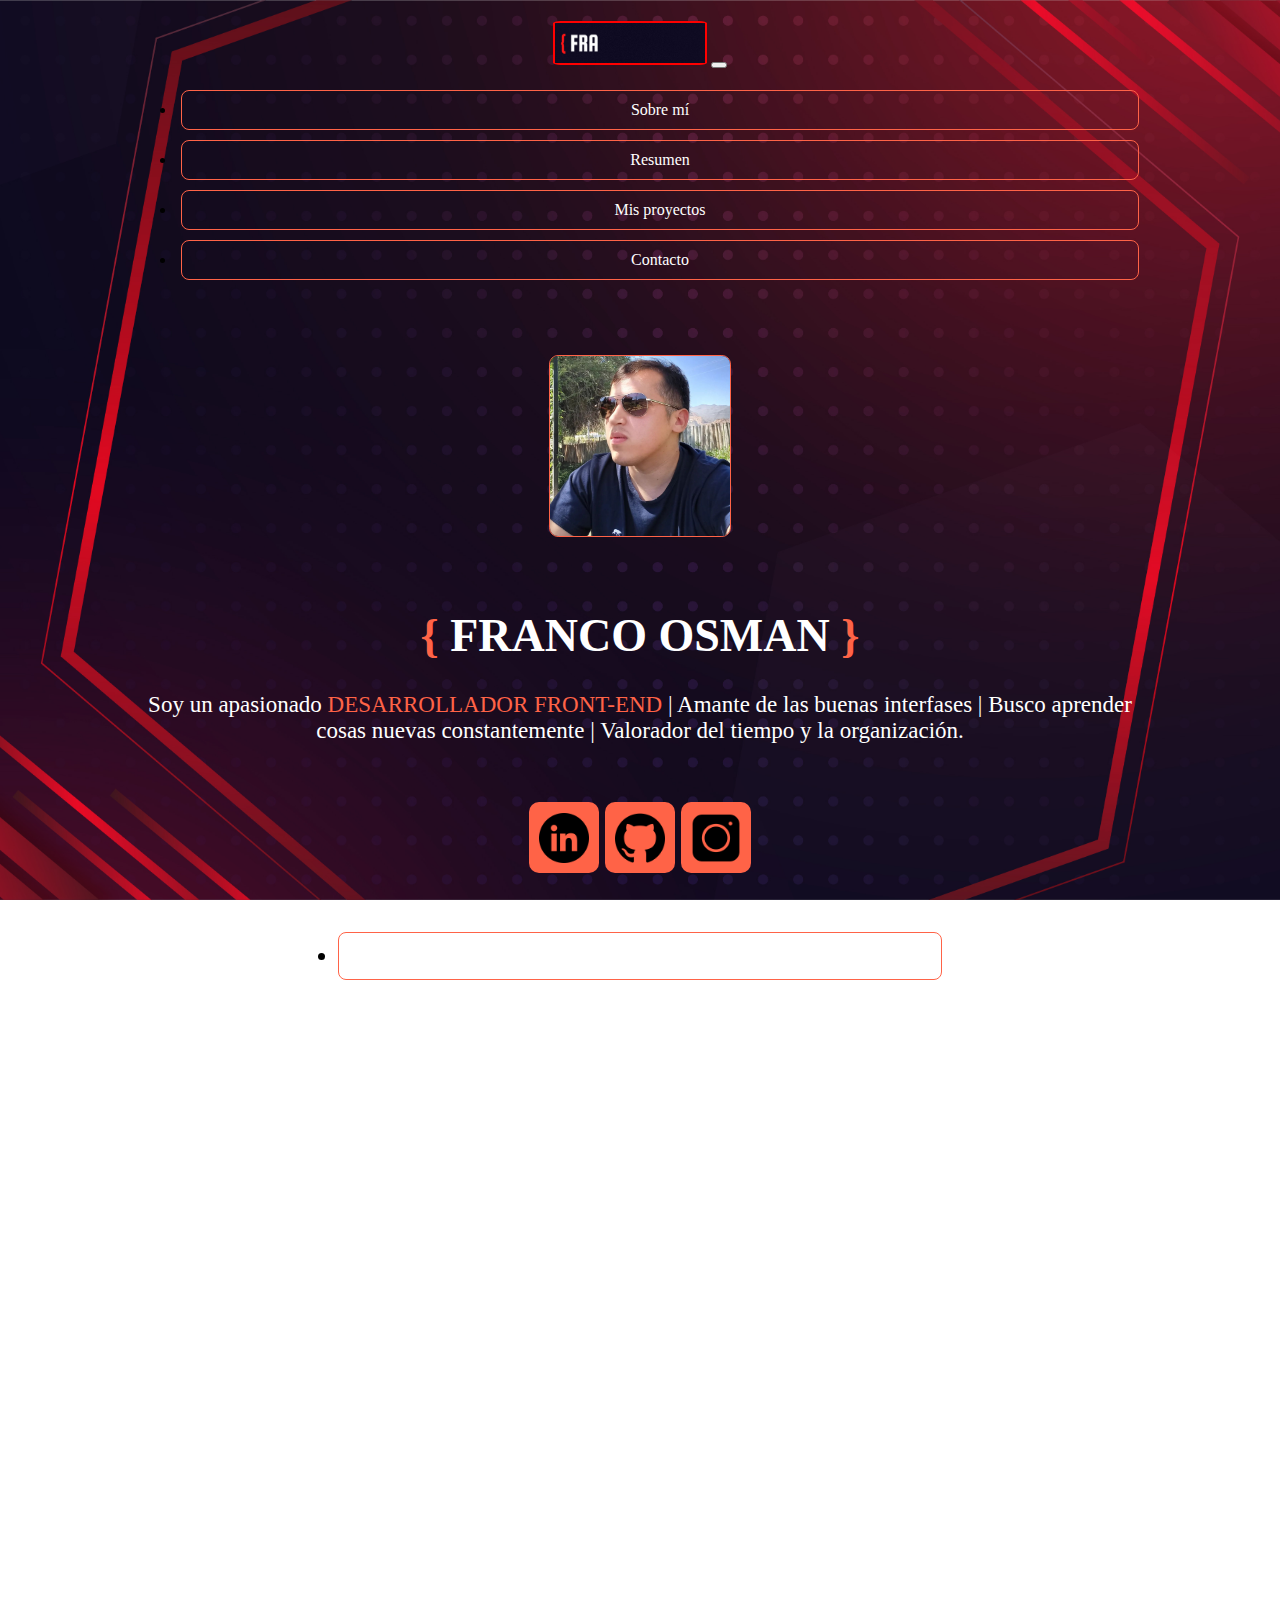
==== commit 541f263b: "Animaciones" ====
--- a/index.html
+++ b/index.html
@@ -12,6 +12,8 @@
     <link rel="stylesheet" href="/css/resumen.css">
     <link rel="stylesheet" href="/css/landingpage.css">
     <link rel="stylesheet" href="/css/gotop.css">
+    <link rel="stylesheet" href="/css/animate.min.css">
+    
     
 
     <!-- CSS only -->
@@ -35,9 +37,6 @@
                 <div class="collapse navbar-collapse" id="navbarSupportedContent">
                     <ul class="navbar-nav">
                         <li class="nav-item">
-                            <a class="nav-link ov-btn-grow-skew active" aria-current="page" href="/index.html">Inicio</a>
-                        </li>
-                        <li class="nav-item">
                             <a class="nav-link ov-btn-grow-skew active" href="#sobremi">Sobre mí</a>
                         </li>
                         <li class="nav-item">
@@ -58,12 +57,12 @@
 
         <!-- PRESENTACIÓN -->
 
-        <div class="container-presentacion" id="inicio">
+        <div class="container-presentacion wow animated__animated animate__slideInUp" id="inicio">
             <div class="box1">
                 <img class="fotoPerfil" src="/asset/foto-perfil.jpg" alt="">
             </div>
             <div class="box2">
-                <h1>{ FRANCO OSMAN } </h1>
+                <h1 class="wow animate__slideInUp"><span class="llaves wow animate__fadeIn">{</span> FRANCO OSMAN <span class="llaves wow animate__bounceInRight">}</span></h1>
                 <p>Soy un apasionado <span>DESARROLLADOR FRONT-END</span> | Amante de las buenas interfases | Busco aprender cosas nuevas constantemente | Valorador del tiempo y la organización.</p>
 
             </div>
@@ -89,7 +88,7 @@
 
         <!-- PERFIL -->
 
-        <div id="sobremi" class="perfil">
+        <div id="sobremi" class="perfil wow animate__slideInLeft">
             <div class="box-perfil">
                 <div class="titulos">
                     <img src="/asset/proximo.png" alt="">
@@ -164,7 +163,7 @@
 
         <!-- RESUMEN -->
 
-        <nav id="resumen" class="resumen">
+        <nav id="resumen" class="resumen wow animate__slideInRight">
             <nav class="box-resumen">
                 <nav class="box-carrera">
                     <div class="titulos">
@@ -265,7 +264,7 @@
 
             <!-- PROYECTOS -->
 
-            <nav id="proyectos" class="proyectos">
+            <nav id="proyectos" class="proyectos wow animate__slideInLeft">
                 <div class="titulos">
                     <img src="/asset/management.png" alt="">
                     <h2>MIS PROYECTOS</h2>
@@ -321,7 +320,7 @@
 
             <!-- CONTACTO -->
 
-            <nav id="contacto" class="contacto">
+            <nav id="contacto" class="contacto wow animate__slideInRight">
                 <div class="titulos">
                     <img src="/asset/contact-information.png" alt="">
                     <h2>CONTÁCTAME</h2>
@@ -410,6 +409,10 @@
     <script src="https://cdn.jsdelivr.net/npm/bootstrap@5.1.3/dist/js/bootstrap.bundle.min.js"
         integrity="sha384-ka7Sk0Gln4gmtz2MlQnikT1wXgYsOg+OMhuP+IlRH9sENBO0LRn5q+8nbTov4+1p"
         crossorigin="anonymous"></script>
+    <script src="/js/wow.min.js"></script>
+    <script>
+              new WOW().init();
+    </script>
 </body>
 
 </html>--- a/css/landingpage.css
+++ b/css/landingpage.css
@@ -23,6 +23,7 @@
 .box2{
     color: white;
     padding-top: 35px;
+    padding-bottom: 35px;
     text-align: center;
 }
 span{
@@ -47,6 +48,9 @@
 }
 .box4{
     text-align: center;
+}
+.llaves{
+    color: tomato;
 }
 
 .lista{
--- a/css/gotop.css
+++ b/css/gotop.css
@@ -12,3 +12,9 @@
     height: 50px;
     width: 50px;
 }
+.gotop-boton img:hover{
+    height: 53px;
+    width: 53px;
+}
+
+
